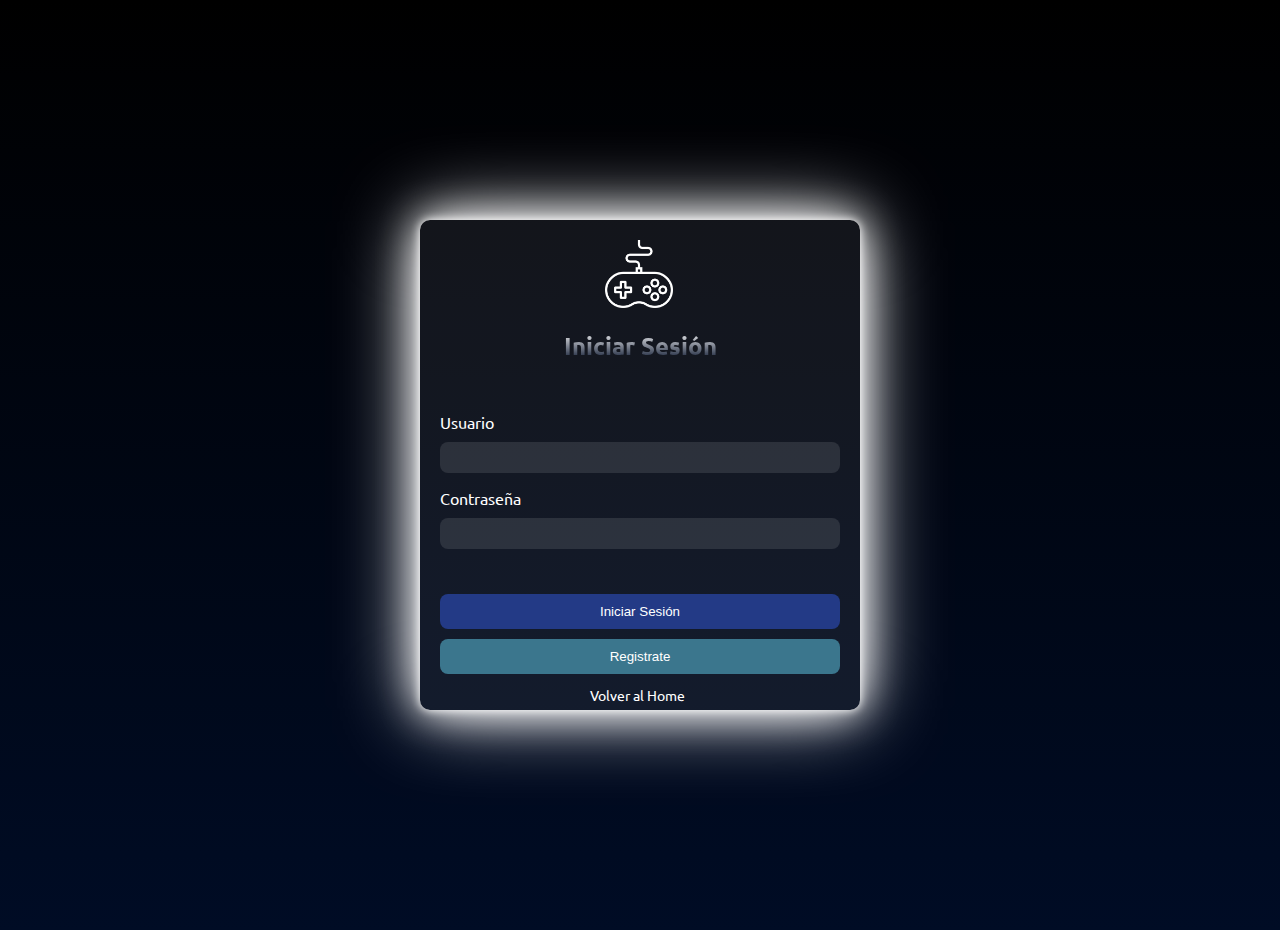
==== login.html @ dcf3b713 "Se agregan estructura y estilos de index, login y registro" ====
<!DOCTYPE html>
<html lang="en">

<head>
    <meta charset="UTF-8" />
    <meta name="viewport" content="width=device-width, initial-scale=1.0" />
    <link rel="stylesheet" href="css/login.css" />
    <link rel="stylesheet" href="css/mediaqueries.css">
    <title>Login</title>
</head>

<body>
    <div class="login-container">
        <img src="./img/LogoJoystick.png" alt="logo" class="logo" />
        <h2>Iniciar Sesión</h2>
        <form>
            <label for="username">Usuario</label>
            <input type="text" id="username" name="username" />

            <label for="password">Contraseña</label>
            <input type="password" id="password" name="password" />

            <a href="index.html"><input type="button" value="Iniciar Sesión" class="button-iniciar" /></a>

            <a href="registro.html"><input type="button" value="Registrate" class="button-registrar" /></a>

            <a class="volver" href="index.html"><span>Volver al Home</span></a>
        </form>
    </div>
</body>

</html>
---- css/login.css ----
@import url("https://fonts.googleapis.com/css2?family=Montserrat:ital,wght@0,100;0,200;0,300;0,400;0,500;0,600;0,700;0,800;0,900;1,100;1,200;1,300;1,400;1,500;1,600;1,700;1,800;1,900&family=Ubuntu:ital,wght@0,300;0,400;0,500;0,700;1,300;1,400;1,500;1,700&display=swap");

body {
  font-family: "Ubuntu", sans-serif;
  background: linear-gradient(to top, #000c25, #000000);
  background-color: #2b2a2a;
  margin: 0;
  padding: 0;
}
.login-container {
  width: 400px;
  height: 450px;
  background-color: #ffffff13;
  box-shadow: 0 0 10px #fff, 0 0 40px #fff, 0 0 80px #fff;
  color: white;
  padding: 20px;
  margin: 220px auto;
  border-radius: 10px;
}

.logo {
  height: 15%;
  margin-left: 165px;
}

.login-container h2 {
  text-align: center;
  margin-bottom: 50px;
  background: linear-gradient(to bottom, #fff, #000c25);
  color: transparent;
  background-clip: text;
  -webkit-background-clip: text;
}

input[type="text"],
input[type="password"] {
  width: 100%;
  padding: 8px;
  margin: 10px 0px 15px 0;
  box-sizing: border-box;
  border-radius: 8px;
  background-color: #ffffff1c;
  color: #fff;
  border: none;
}

.button-iniciar {
  width: 100%;
  margin-top: 30px;
  background-color: #233a86;
  color: white;
  padding: 10px;
  border: none;
  border-radius: 3px;
  cursor: pointer;
  border-radius: 8px;
}

.button-iniciar:hover {
  background-color: #2f4eb4;
}

.button-registrar {
  width: 100%;
  background-color: #3b768d;
  color: white;
  padding: 10px;
  border: none;
  /* border-radius: 3px; */
  cursor: pointer;
  margin-top: 10px;
  margin-bottom: 10px;
  border-radius: 8px;
}

.button-registrar:hover {
  background-color: #4c93af;
}

.volver {
  color: #fff;
  text-decoration: none;
  margin-left: 150px;
  font-size: 14px;
}
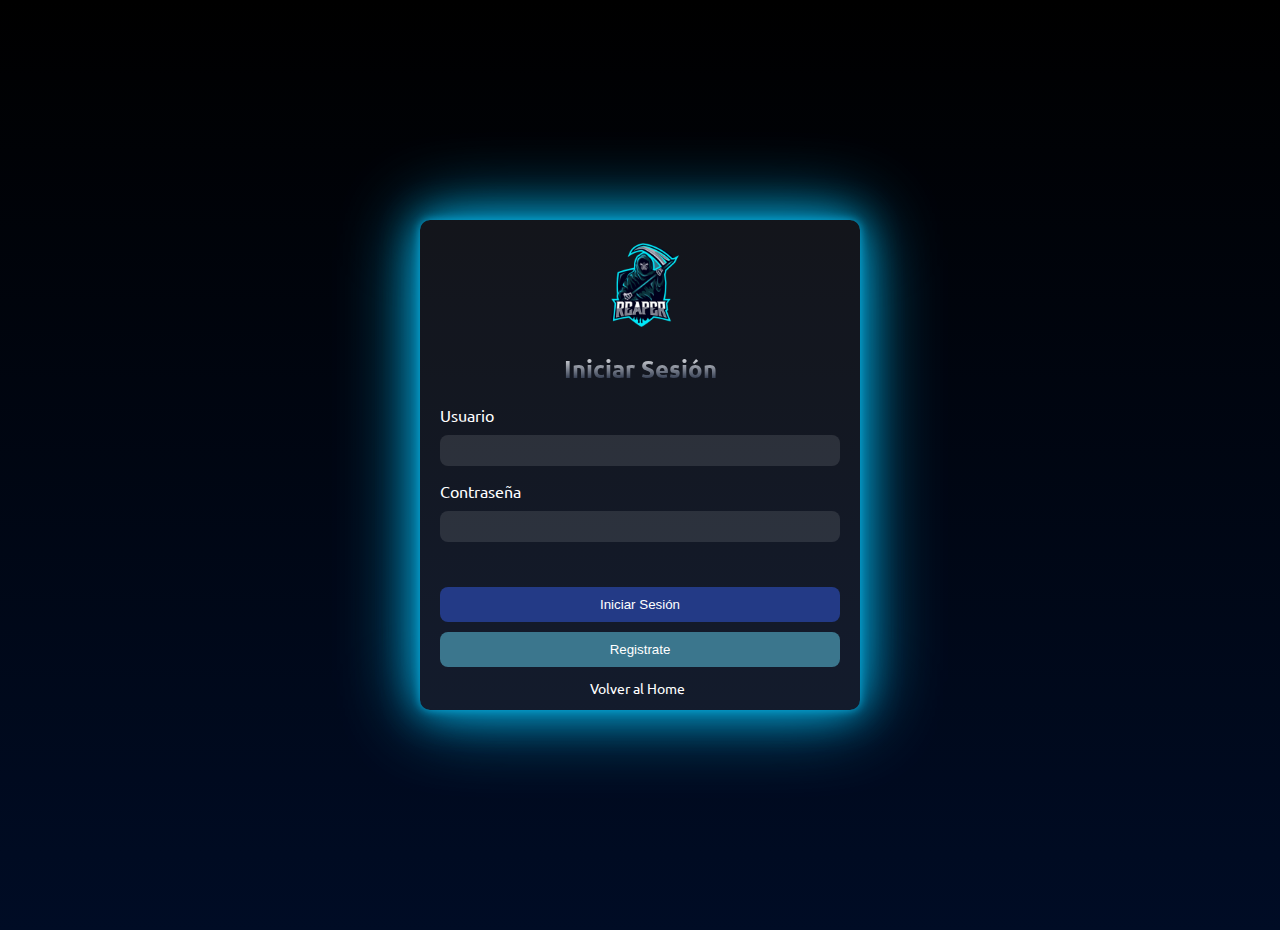
==== commit b51f0f4c: "Se agregaron detalles a las cards e imagenes, se modificaron colores" ====
--- a/login.html
+++ b/login.html
@@ -1,32 +1,34 @@
 <!DOCTYPE html>
 <html lang="en">
-
-<head>
+  <head>
     <meta charset="UTF-8" />
     <meta name="viewport" content="width=device-width, initial-scale=1.0" />
     <link rel="stylesheet" href="css/login.css" />
-    <link rel="stylesheet" href="css/mediaqueries.css">
+    <link rel="stylesheet" href="css/mediaqueries.css" />
     <title>Login</title>
-</head>
+  </head>
 
-<body>
+  <body>
     <div class="login-container">
-        <img src="./img/LogoJoystick.png" alt="logo" class="logo" />
-        <h2>Iniciar Sesión</h2>
-        <form>
-            <label for="username">Usuario</label>
-            <input type="text" id="username" name="username" />
+      <img src="./img/7.png" alt="logo" class="logo" />
+      <h2>Iniciar Sesión</h2>
+      <form>
+        <label for="username">Usuario</label>
+        <input type="text" id="username" name="username" />
 
-            <label for="password">Contraseña</label>
-            <input type="password" id="password" name="password" />
+        <label for="password">Contraseña</label>
+        <input type="password" id="password" name="password" />
 
-            <a href="index.html"><input type="button" value="Iniciar Sesión" class="button-iniciar" /></a>
+        <a href="index.html"
+          ><input type="button" value="Iniciar Sesión" class="button-iniciar"
+        /></a>
 
-            <a href="registro.html"><input type="button" value="Registrate" class="button-registrar" /></a>
+        <a href="registro.html"
+          ><input type="button" value="Registrate" class="button-registrar"
+        /></a>
 
-            <a class="volver" href="index.html"><span>Volver al Home</span></a>
-        </form>
+        <a class="volver" href="index.html"><span>Volver al Home</span></a>
+      </form>
     </div>
-</body>
-
-</html>+  </body>
+</html>
--- a/css/login.css
+++ b/css/login.css
@@ -11,7 +11,7 @@
   width: 400px;
   height: 450px;
   background-color: #ffffff13;
-  box-shadow: 0 0 10px #fff, 0 0 40px #fff, 0 0 80px #fff;
+  box-shadow: 0 0 10px #06a4d4, 0 0 40px #06a4d4, 0 0 80px #06a4d4;
   color: white;
   padding: 20px;
   margin: 220px auto;
@@ -19,13 +19,13 @@
 }
 
 .logo {
-  height: 15%;
-  margin-left: 165px;
+  height: 20%;
+  margin-left: 160px;
 }
 
 .login-container h2 {
   text-align: center;
-  margin-bottom: 50px;
+  margin-bottom: 20px;
   background: linear-gradient(to bottom, #fff, #000c25);
   color: transparent;
   background-clip: text;
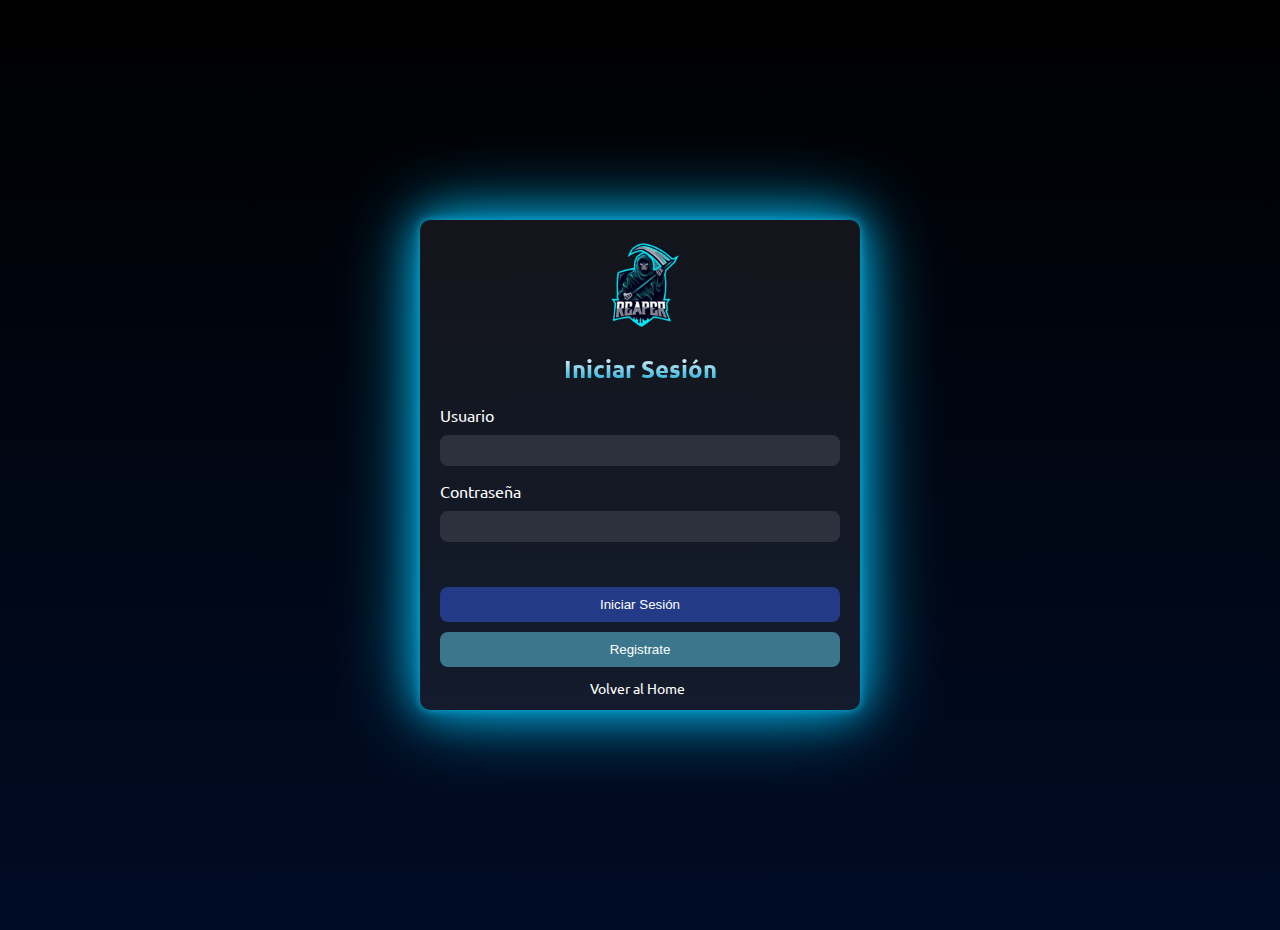
==== commit d68b2abf: "Se agregaron mediaqueries para las diversas medidas de pantalla y dispositivo" ====
--- a/login.html
+++ b/login.html
@@ -5,6 +5,7 @@
     <meta name="viewport" content="width=device-width, initial-scale=1.0" />
     <link rel="stylesheet" href="css/login.css" />
     <link rel="stylesheet" href="css/mediaqueries.css" />
+    <link rel="shorcut icon" href="img/7.png" />
     <title>Login</title>
   </head>
 
--- a/css/login.css
+++ b/css/login.css
@@ -26,7 +26,7 @@
 .login-container h2 {
   text-align: center;
   margin-bottom: 20px;
-  background: linear-gradient(to bottom, #fff, #000c25);
+  background: linear-gradient(to bottom, #fff, #06a4d4);
   color: transparent;
   background-clip: text;
   -webkit-background-clip: text;
--- a/css/mediaqueries.css
+++ b/css/mediaqueries.css
@@ -0,0 +1,944 @@
+@media (max-width: 1780px) {
+  #hero {
+    display: flex;
+    justify-content: center;
+    align-items: center;
+    background-image: url("../img/Fondo9.jpg");
+    background-repeat: no-repeat;
+    background-size: cover;
+    background-position: center;
+    height: 800px;
+    width: auto;
+  }
+
+  .cards-conteiner {
+    display: none;
+  }
+}
+
+@media (max-width: 1500px) {
+  #hero {
+    /* margin-top: 65px; */
+    display: flex;
+    justify-content: center;
+    align-items: center;
+    background-image: url("../img/Fondo9.jpg");
+    background-repeat: no-repeat;
+    background-size: cover;
+    background-position: center;
+    height: 800px;
+    width: auto;
+    /* border: 1px solid #ff0000; */
+  }
+
+  .cards-conteiner {
+    display: none;
+  }
+}
+
+@media (max-width: 1300px) {
+  #hero {
+    /* margin-top: 65px; */
+    display: flex;
+    justify-content: center;
+    align-items: center;
+    background-image: url("../img/Fondo9.jpg");
+    background-repeat: no-repeat;
+    background-size: cover;
+    background-position: center;
+    height: 700px;
+    width: auto;
+    /* border: 1px solid #ff0000; */
+  }
+
+  .cards-conteiner {
+    display: none;
+  }
+}
+
+@media (max-width: 1100px) {
+  #hero {
+    /* margin-top: 65px; */
+    display: flex;
+    justify-content: center;
+    align-items: center;
+    background-image: url("../img/Fondo9.jpg");
+    background-repeat: no-repeat;
+    background-size: cover;
+    background-position: center;
+    height: 600px;
+    width: auto;
+    /* border: 1px solid #ff0000; */
+  }
+
+  .registro-container {
+    width: 70%;
+    height: 100%;
+
+    background-color: #ffffff13;
+    filter: drop-shadow(1px 1px 1px #6b6b6b);
+    color: white;
+    padding: 30px;
+    margin: 96px auto;
+    border-radius: 10px;
+  }
+
+  .cards-conteiner {
+    display: none;
+  }
+
+  .contacto-container {
+    /* border: 4px solid #b3ff03; */
+    display: flex;
+    justify-content: space-around;
+    flex-direction: row;
+    flex-wrap: wrap;
+    width: 100%;
+  }
+
+  .contacto-form {
+    display: flex;
+    justify-content: center;
+    flex-direction: column;
+    margin: 0 auto;
+    width: 78%;
+  }
+
+  .contacto-redes {
+    width: 35%;
+    margin: 80px auto 10px auto;
+    /* margin: 0 auto; */
+    /* border: 4px solid #b3ff03; */
+  }
+
+  .contacto-redes span {
+    position: absolute;
+    margin-left: 20px;
+    margin-top: 5px;
+    /* border: 4px solid #03fff2; */
+  }
+
+  .contacto-redes img {
+    height: 30px;
+    width: 30px;
+    /* margin-left: 10px; */
+    /* border: 4px solid #03fff2; */
+  }
+
+  .contacto-redes h3 {
+    color: white;
+    margin-bottom: 10px;
+    padding-left: 10px;
+    font-weight: bold;
+    text-align: center;
+    /* border: 4px solid #03fff2; */
+  }
+
+  .contacto-redes li {
+    color: white;
+    margin: 10px auto;
+    list-style-type: none;
+    /* border: 4px solid #03fff2; */
+  }
+
+  .redes-sociales {
+    display: flex;
+    justify-content: center;
+    flex-direction: row;
+    margin: 0 auto;
+    /* border: 4px solid #03fff2; */
+  }
+
+  .bt-enviar {
+    border-radius: 8px;
+    width: 100px;
+    margin: 20px auto;
+    background-color: #ffffff1c;
+    color: #fff;
+    border: none;
+    cursor: pointer;
+    /* border: 4px solid #03fff2; */
+  }
+
+  .bt-enviar:hover {
+    color: #000000;
+    background-color: #fff;
+  }
+}
+
+@media (max-width: 950px) {
+  .contacto-redes {
+    width: 30%;
+    margin: 80px auto 10px auto;
+  }
+}
+
+@media (max-width: 992px) {
+  #menu-toggle {
+    display: none;
+  }
+
+  .menu-label {
+    display: flex;
+    order: 2;
+  }
+
+  .menu-label img {
+    height: 20px;
+    width: 25px;
+  }
+
+  .navbar {
+    gap: 30px;
+  }
+
+  .navbar-list {
+    position: absolute;
+    top: 65px;
+    width: 90%;
+    left: 5%;
+    right: 5%;
+    flex-direction: column;
+    align-items: flex-start;
+    background-color: #000c25;
+    border: 2px solid #06a4d4;
+    border-top: 0;
+    padding: 45px 30px;
+    border-radius: 0 0 15px 15px;
+    /* display: none; */
+    z-index: 2;
+    transform: translateX(200%);
+    transition: all 0.5s ease;
+  }
+
+  #menu-toggle:checked ~ .navbar-list {
+    transform: translateX(0);
+    display: flex;
+  }
+}
+
+@media (max-width: 940px) {
+  .card-info-conteiner {
+    /* border: 4px solid #ff7403; */
+    background: #302f2f5d;
+    display: flex;
+    flex-wrap: wrap;
+    justify-content: center;
+    align-items: center;
+    margin: 0 auto;
+    width: 45%;
+    height: 100%;
+    max-width: 900px;
+    border-radius: 8px;
+    background: linear-gradient(to top, #06a4d4, #000000);
+    background-repeat: no-repeat;
+    background-size: 300%;
+    background-position: center;
+  }
+
+  .card-info-conteiner img {
+    /* border: 4px solid #ff7403; */
+    max-width: 100%;
+    max-height: 250px;
+    /* margin: 28px 50px 0px 32px; */
+  }
+
+  .card-info-1 ul,
+  .card-info-2 ul,
+  .card-info-3 ul,
+  .card-info-4 ul,
+  .card-info-5 ul {
+    width: 90%;
+    margin-left: 5%;
+    font-weight: 400;
+    color: #f5f5f5;
+    /* border: 4px solid #b3ff03; */
+  }
+
+  .card-info-1 h3,
+  .card-info-2 h3,
+  .card-info-3 h3,
+  .card-info-4 h3,
+  .card-info-5 h3 {
+    width: 40%;
+    margin-left: 30%;
+    margin-bottom: 10px;
+    text-align: center;
+    color: #fff;
+    font-weight: bold;
+    background: linear-gradient(to bottom, #fff, #000000);
+    text-shadow: 0 0 1px #06a4d4, 0 0 10px #000000;
+    color: transparent;
+    background-clip: text;
+    -webkit-background-clip: text;
+    /* border: 4px solid #b3ff03; */
+  }
+}
+
+@media (max-width: 900px) {
+  #hero {
+    /* margin-top: 65px; */
+    display: flex;
+    justify-content: center;
+    align-items: center;
+    background-image: url("../img/Fondo9.jpg");
+    background-repeat: no-repeat;
+    background-size: cover;
+    background-position: center;
+    height: 500px;
+    width: auto;
+    /* border: 1px solid #ff0000; */
+  }
+
+  /*---------- Cards ----------*/
+
+  .card-info-conteiner {
+    /* border: 4px solid #ff7403; */
+    background: #302f2f5d;
+    display: flex;
+    flex-wrap: wrap;
+    justify-content: center;
+    align-items: center;
+    margin: 0 auto;
+    width: 50%;
+    height: 100%;
+    max-width: 900px;
+    border-radius: 8px;
+    background: linear-gradient(to top, #06a4d4, #000000);
+    background-repeat: no-repeat;
+    background-size: 300%;
+    background-position: center;
+  }
+
+  .card-info-conteiner img {
+    /* border: 4px solid #ff7403; */
+    max-width: 100%;
+    max-height: 250px;
+    /* margin: 28px 50px 0px 32px; */
+  }
+
+  .card-info-1 ul,
+  .card-info-2 ul,
+  .card-info-3 ul,
+  .card-info-4 ul,
+  .card-info-5 ul {
+    width: 90%;
+    margin-left: 5%;
+    font-weight: 400;
+    color: #f5f5f5;
+    /* border: 4px solid #b3ff03; */
+  }
+
+  .card-info-1 h3,
+  .card-info-2 h3,
+  .card-info-3 h3,
+  .card-info-4 h3,
+  .card-info-5 h3 {
+    width: 40%;
+    margin-left: 30%;
+    margin-bottom: 10px;
+    text-align: center;
+    color: #fff;
+    font-weight: bold;
+    background: linear-gradient(to bottom, #fff, #000000);
+    text-shadow: 0 0 1px #06a4d4, 0 0 10px #000000;
+    color: transparent;
+    background-clip: text;
+    -webkit-background-clip: text;
+    /* border: 4px solid #b3ff03; */
+  }
+
+  .contacto-container {
+    /* border: 4px solid #b3ff03; */
+    display: flex;
+    justify-content: space-around;
+    flex-direction: row;
+    flex-wrap: wrap;
+    width: 100%;
+    /* margin: 0 auto; */
+  }
+  .contacto-form {
+    display: flex;
+    justify-content: center;
+    flex-direction: column;
+    margin: 0 auto;
+    width: 80%;
+  }
+
+  .contacto-redes {
+    width: 35%;
+    margin: 80px auto 10px auto;
+  }
+}
+
+@media (max-width: 800px) {
+  #hero {
+    /* margin-top: 65px; */
+    display: flex;
+    justify-content: center;
+    align-items: center;
+    background-image: url("../img/Fondo9.jpg");
+    background-repeat: no-repeat;
+    background-size: cover;
+    background-position: center;
+    height: 500px;
+    width: auto;
+    /* border: 1px solid #ff0000; */
+  }
+
+  #cards h2 {
+    display: none;
+  }
+
+  .cards-conteiner {
+    display: none;
+  }
+
+  .card-info-conteiner {
+    /* border: 4px solid #ff7403; */
+    background: #302f2f5d;
+    display: flex;
+    flex-wrap: wrap;
+    justify-content: center;
+    align-items: center;
+    margin: 0 auto;
+    width: 50%;
+    height: 100%;
+    max-width: 900px;
+    border-radius: 8px;
+    background: linear-gradient(to top, #06a4d4, #000000);
+    background-repeat: no-repeat;
+    background-size: 300%;
+    background-position: center;
+  }
+
+  .card-info-conteiner img {
+    /* border: 4px solid #ff7403; */
+    max-width: 100%;
+    max-height: 250px;
+    /* margin: 28px 50px 0px 32px; */
+  }
+
+  .card-info-1 ul,
+  .card-info-2 ul,
+  .card-info-3 ul,
+  .card-info-4 ul,
+  .card-info-5 ul {
+    width: 90%;
+    margin-left: 5%;
+    font-weight: 400;
+    color: #f5f5f5;
+    /* border: 4px solid #b3ff03; */
+  }
+
+  .card-info-1 h3,
+  .card-info-2 h3,
+  .card-info-3 h3,
+  .card-info-4 h3,
+  .card-info-5 h3 {
+    width: 40%;
+    margin-left: 30%;
+    margin-bottom: 10px;
+    text-align: center;
+    color: #fff;
+    font-weight: bold;
+    background: linear-gradient(to bottom, #fff, #000000);
+    text-shadow: 0 0 1px #06a4d4, 0 0 10px #000000;
+    color: transparent;
+    background-clip: text;
+    -webkit-background-clip: text;
+    /* border: 4px solid #b3ff03; */
+  }
+
+  .contacto-container {
+    /* border: 4px solid #b3ff03; */
+    display: flex;
+    justify-content: space-around;
+    flex-direction: row;
+    flex-wrap: wrap;
+    width: 100%;
+    /* margin: 0 auto; */
+  }
+  .contacto-form {
+    display: flex;
+    justify-content: center;
+    flex-direction: column;
+    margin: 0 auto;
+    width: 80%;
+  }
+
+  .contacto-redes {
+    width: 35%;
+    margin: 80px auto 10px auto;
+  }
+}
+
+@media (max-width: 730px) {
+  #hero {
+    /* margin-top: 65px; */
+    display: flex;
+    justify-content: center;
+    align-items: center;
+    background-image: url("../img/Fondo9.jpg");
+    background-repeat: no-repeat;
+    background-size: cover;
+    background-position: center;
+    height: 400px;
+    width: auto;
+    /* border: 1px solid #ff0000; */
+  }
+
+  .hero-info h1 {
+    display: flex;
+    justify-content: center;
+    align-items: center;
+    font-size: 50px;
+    width: fit-content;
+    margin: 0 auto;
+    color: white;
+  }
+
+  .hero-info p {
+    display: flex;
+    justify-content: center;
+    align-items: center;
+    text-align: center;
+    margin: 0 auto;
+    width: 80%;
+    font-size: 18px;
+    font-weight: bold;
+    color: white;
+  }
+
+  .registro-container {
+    width: 70%;
+    height: 100%;
+
+    background-color: #ffffff13;
+    filter: drop-shadow(1px 1px 1px #6b6b6b);
+    color: white;
+    padding: 30px;
+    margin: 96px auto;
+    border-radius: 10px;
+  }
+
+  .registro-form {
+    width: 85%;
+    margin: auto;
+  }
+
+  .card-info-conteiner {
+    /* border: 4px solid #ff7403; */
+    background: #302f2f5d;
+    display: flex;
+    flex-wrap: wrap;
+    justify-content: center;
+    align-items: center;
+    margin: 0 auto;
+    width: 50%;
+    height: 100%;
+    max-width: 900px;
+    border-radius: 8px;
+    background: linear-gradient(to top, #06a4d4, #000000);
+    background-repeat: no-repeat;
+    background-size: 300%;
+    background-position: center;
+  }
+  .card-info-conteiner img {
+    /* border: 4px solid #ff7403; */
+    max-width: 100%;
+    max-height: 250px;
+    /* margin: 28px 50px 0px 32px; */
+  }
+
+  .card-info-1 ul,
+  .card-info-2 ul,
+  .card-info-3 ul,
+  .card-info-4 ul,
+  .card-info-5 ul {
+    width: 90%;
+    margin-left: 5%;
+    font-weight: 400;
+    color: #f5f5f5;
+    /* border: 4px solid #b3ff03; */
+  }
+
+  .card-info-1 h3,
+  .card-info-2 h3,
+  .card-info-3 h3,
+  .card-info-4 h3,
+  .card-info-5 h3 {
+    width: 40%;
+    margin-left: 30%;
+    margin-bottom: 10px;
+    text-align: center;
+    color: #fff;
+    font-weight: bold;
+    background: linear-gradient(to bottom, #fff, #000000);
+    text-shadow: 0 0 1px #06a4d4, 0 0 10px #000000;
+    color: transparent;
+    background-clip: text;
+    -webkit-background-clip: text;
+    /* border: 4px solid #b3ff03; */
+  }
+
+  .contacto-redes {
+    width: 41%;
+    margin: 80px auto 10px auto;
+  }
+}
+
+@media (max-width: 600px) {
+  #hero {
+    /* margin-top: 65px; */
+    display: flex;
+    justify-content: center;
+    align-items: center;
+    background-image: url("../img/Fondo9.jpg");
+    background-repeat: no-repeat;
+    background-size: cover;
+    background-position: center;
+    height: 300px;
+    width: auto;
+    /* border: 1px solid #ff0000; */
+  }
+
+  .hero-info h1 {
+    display: flex;
+    justify-content: center;
+    align-items: center;
+    font-size: 30px;
+    width: fit-content;
+    margin: 0 auto;
+    color: white;
+  }
+
+  .hero-info p {
+    display: flex;
+    justify-content: center;
+    align-items: center;
+    text-align: center;
+    margin: 0 auto;
+    width: 95%;
+    font-size: 16px;
+    font-weight: bold;
+    color: white;
+  }
+
+  .card-info-conteiner {
+    /* border: 4px solid #ff7403; */
+    background: #302f2f5d;
+    display: flex;
+    flex-wrap: wrap;
+    justify-content: center;
+    align-items: center;
+    margin: 0 auto;
+    width: 65%;
+    height: 100%;
+    max-width: 900px;
+    border-radius: 8px;
+    background: linear-gradient(to top, #06a4d4, #000000);
+    background-repeat: no-repeat;
+    background-size: 300%;
+    background-position: center;
+  }
+  .card-info-conteiner img {
+    /* border: 4px solid #ff7403; */
+    max-width: 100%;
+    max-height: 250px;
+    /* margin: 28px 50px 0px 32px; */
+  }
+
+  .card-info-1 {
+    /* border: 4px solid #b3ff03; */
+    display: inline-block;
+    width: 100%;
+    max-width: 600px;
+  }
+
+  .card-info-1 ul,
+  .card-info-2 ul,
+  .card-info-3 ul,
+  .card-info-4 ul,
+  .card-info-5 ul {
+    width: 90%;
+    margin-left: 5%;
+    font-weight: 400;
+    color: #f5f5f5;
+    /* border: 4px solid #b3ff03; */
+  }
+
+  .card-info-1 h3,
+  .card-info-2 h3,
+  .card-info-3 h3,
+  .card-info-4 h3,
+  .card-info-5 h3 {
+    width: 40%;
+    margin-left: 30%;
+    margin-bottom: 10px;
+    text-align: center;
+    color: #fff;
+    font-weight: bold;
+    background: linear-gradient(to bottom, #fff, #000000);
+    text-shadow: 0 0 1px #06a4d4, 0 0 10px #000000;
+    color: transparent;
+    background-clip: text;
+    -webkit-background-clip: text;
+    /* border: 4px solid #b3ff03; */
+  }
+
+  .contacto-redes {
+    width: 50%;
+    margin: 80px auto 10px auto;
+  }
+}
+
+@media (max-width: 500px) {
+  #hero {
+    /* margin-top: 65px; */
+    display: flex;
+    justify-content: center;
+    align-items: center;
+    background-image: url("../img/Fondo9.jpg");
+    background-repeat: no-repeat;
+    background-size: cover;
+    background-position: center;
+    height: 200px;
+    width: auto;
+    /* border: 1px solid #ff0000; */
+  }
+
+  .hero-info h1 {
+    display: flex;
+    justify-content: center;
+    align-items: center;
+    font-size: 30px;
+    width: fit-content;
+    margin: 0 auto;
+    color: white;
+  }
+
+  .hero-info p {
+    display: flex;
+    justify-content: center;
+    align-items: center;
+    text-align: center;
+    margin: 0 auto;
+    width: 95%;
+    font-size: 10px;
+    font-weight: bold;
+    color: white;
+  }
+
+  .card-info-conteiner {
+    /* border: 4px solid #ff7403; */
+    background: #302f2f5d;
+    display: flex;
+    flex-wrap: wrap;
+    justify-content: center;
+    align-items: center;
+    margin: 0 auto;
+    width: 77%;
+    height: 100%;
+    max-width: 900px;
+    border-radius: 8px;
+    background: linear-gradient(to top, #06a4d4, #000000);
+    background-repeat: no-repeat;
+    background-size: 300%;
+    background-position: center;
+  }
+  .card-info-conteiner img {
+    /* border: 4px solid #ff7403; */
+    max-width: 100%;
+    max-height: 250px;
+    /* margin: 28px 50px 0px 32px; */
+  }
+
+  .card-info-1 {
+    /* border: 4px solid #b3ff03; */
+    display: inline-block;
+    width: 100%;
+    max-width: 600px;
+  }
+
+  .card-info-1 ul,
+  .card-info-2 ul,
+  .card-info-3 ul,
+  .card-info-4 ul,
+  .card-info-5 ul {
+    width: 90%;
+    margin-left: 5%;
+    font-weight: 400;
+    color: #f5f5f5;
+    /* border: 4px solid #b3ff03; */
+  }
+
+  .card-info-1 h3,
+  .card-info-2 h3,
+  .card-info-3 h3,
+  .card-info-4 h3,
+  .card-info-5 h3 {
+    width: 40%;
+    margin-left: 30%;
+    margin-bottom: 10px;
+    text-align: center;
+    color: #fff;
+    font-weight: bold;
+    background: linear-gradient(to bottom, #fff, #000000);
+    text-shadow: 0 0 1px #06a4d4, 0 0 10px #000000;
+    color: transparent;
+    background-clip: text;
+    -webkit-background-clip: text;
+    /* border: 4px solid #b3ff03; */
+  }
+
+  .contacto-redes {
+    width: 60%;
+    margin: 80px auto 10px auto;
+  }
+
+  .login-container {
+    width: 85%;
+    height: 450px;
+    background-color: #ffffff13;
+    filter: drop-shadow(1px 1px 1px #6b6b6b);
+    color: white;
+    padding: 20px;
+    margin: 220px auto;
+    border-radius: 10px;
+    box-shadow: 0 0 10px #06a4d4, 0 0 40px #06a4d4, 0 0 80px #06a4d4;
+  }
+}
+
+@media (max-width: 460px) {
+  .login-container {
+    width: 85%;
+    height: 450px;
+    background-color: #ffffff13;
+    filter: drop-shadow(1px 1px 1px #6b6b6b);
+    color: white;
+    padding: 20px;
+    margin: 220px auto;
+    box-shadow: 0 0 10px #06a4d4, 0 0 40px #06a4d4, 0 0 80px #06a4d4;
+  }
+
+  .logo-login {
+    height: 15%;
+    margin-left: 40%;
+  }
+
+  .volver {
+    color: #fff;
+    text-decoration: none;
+    margin-left: 36%;
+    font-size: 14px;
+  }
+
+  .card-info-conteiner {
+    /* border: 4px solid #ff7403; */
+    background: #302f2f5d;
+    display: flex;
+    flex-wrap: wrap;
+    justify-content: center;
+    align-items: center;
+    margin: 0 auto;
+    width: 77%;
+    height: 100%;
+    max-width: 900px;
+    border-radius: 8px;
+    background: linear-gradient(to top, #06a4d4, #000000);
+    background-repeat: no-repeat;
+    background-size: 300%;
+    background-position: center;
+  }
+
+  .card-info-1 ul,
+  .card-info-2 ul,
+  .card-info-3 ul,
+  .card-info-4 ul,
+  .card-info-5 ul {
+    width: 90%;
+    margin-left: 5%;
+    font-weight: 400;
+    color: #f5f5f5;
+    /* border: 4px solid #b3ff03; */
+  }
+
+  .card-info-1 h3,
+  .card-info-2 h3,
+  .card-info-3 h3,
+  .card-info-4 h3,
+  .card-info-5 h3 {
+    width: 40%;
+    margin-left: 30%;
+    margin-bottom: 10px;
+    text-align: center;
+    color: #fff;
+    font-weight: bold;
+    background: linear-gradient(to bottom, #fff, #000000);
+    text-shadow: 0 0 1px #06a4d4, 0 0 10px #000000;
+    color: transparent;
+    background-clip: text;
+    -webkit-background-clip: text;
+    /* border: 4px solid #b3ff03; */
+  }
+}
+
+@media (max-width: 400px) {
+  .card-info-conteiner {
+    /* border: 4px solid #ff7403; */
+    background: #302f2f5d;
+    display: flex;
+    flex-wrap: wrap;
+    justify-content: center;
+    align-items: center;
+    margin: 0 auto;
+    width: 85%;
+    height: 100%;
+    max-width: 900px;
+    border-radius: 8px;
+    /* background-image: url("../Img/FondoDotaC.jpg"); */
+    background: linear-gradient(to top, #06a4d4, #000000);
+    background-repeat: no-repeat;
+    background-size: 300%;
+    background-position: center;
+  }
+
+  .card-info-1 {
+    /* border: 4px solid #b3ff03; */
+    display: inline-block;
+    width: 100%;
+    max-width: 600px;
+  }
+
+  .card-info-1 ul,
+  .card-info-2 ul,
+  .card-info-3 ul,
+  .card-info-4 ul,
+  .card-info-5 ul {
+    width: 90%;
+    margin-left: 5%;
+    font-weight: 400;
+    color: #f5f5f5;
+    /* border: 4px solid #b3ff03; */
+  }
+
+  .card-info-1 h3,
+  .card-info-2 h3,
+  .card-info-3 h3,
+  .card-info-4 h3,
+  .card-info-5 h3 {
+    width: 40%;
+    margin-left: 30%;
+    margin-bottom: 10px;
+    text-align: center;
+    color: #fff;
+    font-weight: bold;
+    background: linear-gradient(to bottom, #fff, #000000);
+    text-shadow: 0 0 1px #06a4d4, 0 0 10px #000000;
+    color: transparent;
+    background-clip: text;
+    -webkit-background-clip: text;
+    /* border: 4px solid #b3ff03; */
+  }
+}
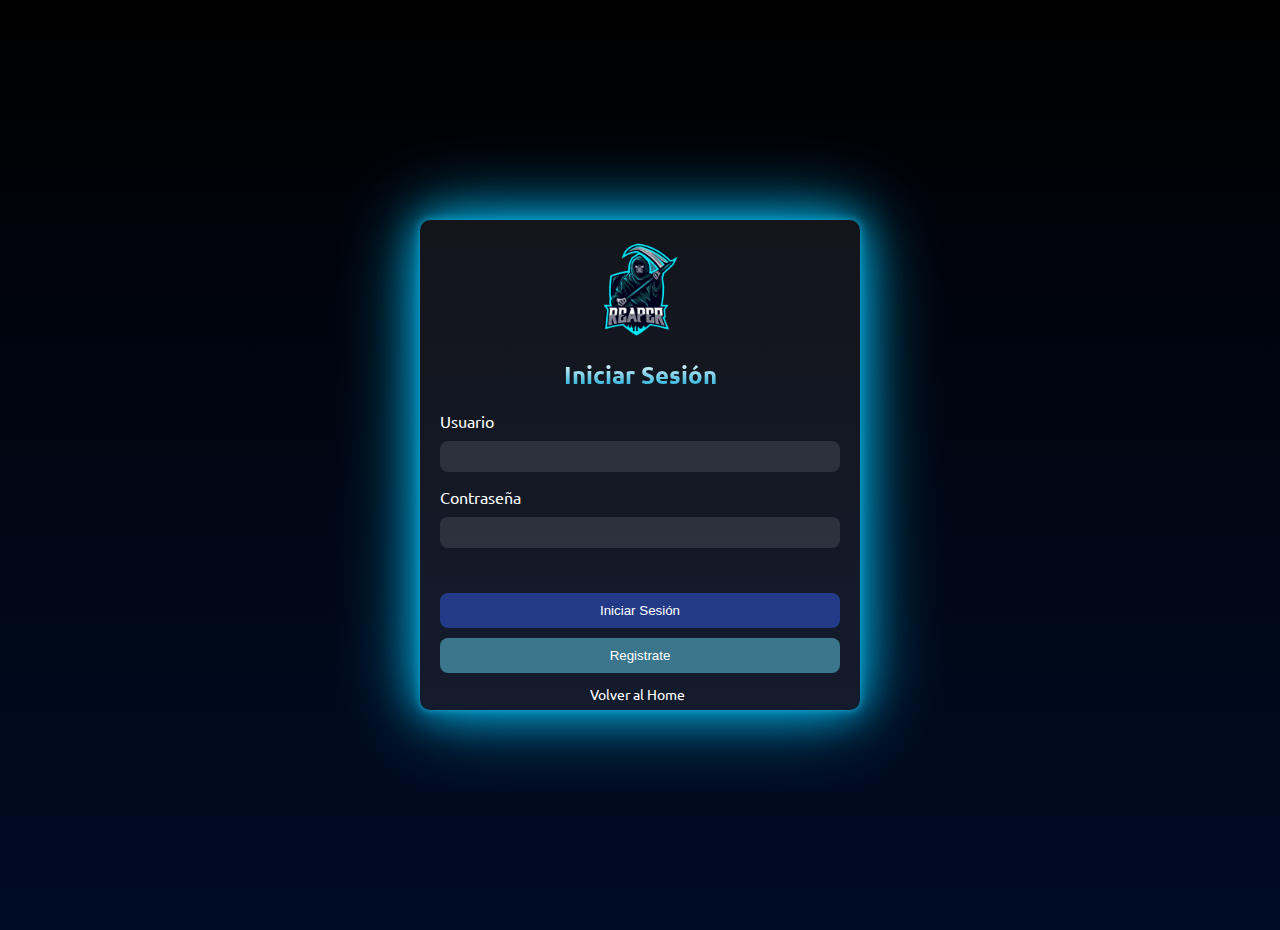
==== commit 474734cd: "Modificacion logo Login" ====
--- a/login.html
+++ b/login.html
@@ -11,7 +11,7 @@
 
   <body>
     <div class="login-container">
-      <img src="./img/7.png" alt="logo" class="logo" />
+      <img src="./img/7.png" alt="logo" class="logo-login" />
       <h2>Iniciar Sesión</h2>
       <form>
         <label for="username">Usuario</label>
--- a/css/login.css
+++ b/css/login.css
@@ -18,9 +18,13 @@
   border-radius: 10px;
 }
 
-.logo {
-  height: 20%;
-  margin-left: 160px;
+.logo-login {
+  height: 22%;
+  display: flex;
+  justify-content: center;
+  align-items: center;
+  margin: 0 auto;
+  /* border: 4px solid #b3ff03; */
 }
 
 .login-container h2 {
--- a/css/mediaqueries.css
+++ b/css/mediaqueries.css
@@ -170,6 +170,22 @@
   .contacto-redes {
     width: 30%;
     margin: 80px auto 10px auto;
+  }
+
+  .bt-enviar {
+    border-radius: 8px;
+    width: 100px;
+    margin: 20px auto;
+    background-color: #ffffff1c;
+    color: #fff;
+    border: none;
+    cursor: pointer;
+    /* border: 4px solid #03fff2; */
+  }
+
+  .bt-enviar:hover {
+    color: #000000;
+    background-color: #fff;
   }
 }
 
@@ -225,7 +241,7 @@
     flex-wrap: wrap;
     justify-content: center;
     align-items: center;
-    margin: 0 auto;
+    margin: 0 20px;
     width: 45%;
     height: 100%;
     max-width: 900px;
@@ -267,7 +283,7 @@
     color: #fff;
     font-weight: bold;
     background: linear-gradient(to bottom, #fff, #000000);
-    text-shadow: 0 0 1px #06a4d4, 0 0 10px #000000;
+    text-shadow: 0 0 1px #fff, 0 0 10px #000000;
     color: transparent;
     background-clip: text;
     -webkit-background-clip: text;
@@ -285,7 +301,7 @@
     background-repeat: no-repeat;
     background-size: cover;
     background-position: center;
-    height: 500px;
+    height: 600px;
     width: auto;
     /* border: 1px solid #ff0000; */
   }
@@ -341,7 +357,7 @@
     color: #fff;
     font-weight: bold;
     background: linear-gradient(to bottom, #fff, #000000);
-    text-shadow: 0 0 1px #06a4d4, 0 0 10px #000000;
+    text-shadow: 0 0 1px #fff, 0 0 10px #000000;
     color: transparent;
     background-clip: text;
     -webkit-background-clip: text;
@@ -443,7 +459,7 @@
     color: #fff;
     font-weight: bold;
     background: linear-gradient(to bottom, #fff, #000000);
-    text-shadow: 0 0 1px #06a4d4, 0 0 10px #000000;
+    text-shadow: 0 0 1px #fff, 0 0 10px #000000;
     color: transparent;
     background-clip: text;
     -webkit-background-clip: text;
@@ -483,7 +499,7 @@
     background-repeat: no-repeat;
     background-size: cover;
     background-position: center;
-    height: 400px;
+    height: 500px;
     width: auto;
     /* border: 1px solid #ff0000; */
   }
@@ -575,7 +591,7 @@
     color: #fff;
     font-weight: bold;
     background: linear-gradient(to bottom, #fff, #000000);
-    text-shadow: 0 0 1px #06a4d4, 0 0 10px #000000;
+    text-shadow: 0 0 1px #fff, 0 0 10px #000000;
     color: transparent;
     background-clip: text;
     -webkit-background-clip: text;
@@ -598,7 +614,7 @@
     background-repeat: no-repeat;
     background-size: cover;
     background-position: center;
-    height: 300px;
+    height: 500px;
     width: auto;
     /* border: 1px solid #ff0000; */
   }
@@ -680,7 +696,7 @@
     color: #fff;
     font-weight: bold;
     background: linear-gradient(to bottom, #fff, #000000);
-    text-shadow: 0 0 1px #06a4d4, 0 0 10px #000000;
+    text-shadow: 0 0 1px #fff, 0 0 10px #000000;
     color: transparent;
     background-clip: text;
     -webkit-background-clip: text;
@@ -703,7 +719,7 @@
     background-repeat: no-repeat;
     background-size: cover;
     background-position: center;
-    height: 200px;
+    height: 500px;
     width: auto;
     /* border: 1px solid #ff0000; */
   }
@@ -785,7 +801,7 @@
     color: #fff;
     font-weight: bold;
     background: linear-gradient(to bottom, #fff, #000000);
-    text-shadow: 0 0 1px #06a4d4, 0 0 10px #000000;
+    text-shadow: 0 0 1px #fff, 0 0 10px #000000;
     color: transparent;
     background-clip: text;
     -webkit-background-clip: text;
@@ -798,13 +814,13 @@
   }
 
   .login-container {
-    width: 85%;
+    width: 80%;
     height: 450px;
     background-color: #ffffff13;
     filter: drop-shadow(1px 1px 1px #6b6b6b);
     color: white;
     padding: 20px;
-    margin: 220px auto;
+    margin: 150px auto;
     border-radius: 10px;
     box-shadow: 0 0 10px #06a4d4, 0 0 40px #06a4d4, 0 0 80px #06a4d4;
   }
@@ -818,13 +834,8 @@
     filter: drop-shadow(1px 1px 1px #6b6b6b);
     color: white;
     padding: 20px;
-    margin: 220px auto;
+    margin: 150px auto;
     box-shadow: 0 0 10px #06a4d4, 0 0 40px #06a4d4, 0 0 80px #06a4d4;
-  }
-
-  .logo-login {
-    height: 15%;
-    margin-left: 40%;
   }
 
   .volver {
@@ -876,7 +887,7 @@
     color: #fff;
     font-weight: bold;
     background: linear-gradient(to bottom, #fff, #000000);
-    text-shadow: 0 0 1px #06a4d4, 0 0 10px #000000;
+    text-shadow: 0 0 1px #fff, 0 0 10px #000000;
     color: transparent;
     background-clip: text;
     -webkit-background-clip: text;
@@ -935,10 +946,30 @@
     color: #fff;
     font-weight: bold;
     background: linear-gradient(to bottom, #fff, #000000);
-    text-shadow: 0 0 1px #06a4d4, 0 0 10px #000000;
+    text-shadow: 0 0 1px #fff, 0 0 10px #000000;
     color: transparent;
     background-clip: text;
     -webkit-background-clip: text;
     /* border: 4px solid #b3ff03; */
   }
-}
+
+  .login-container {
+    width: 80%;
+    height: 450px;
+    background-color: #ffffff13;
+    filter: drop-shadow(1px 1px 1px #6b6b6b);
+    color: white;
+    padding: 20px;
+    margin: 150px auto;
+    box-shadow: 0 0 10px #06a4d4, 0 0 40px #06a4d4, 0 0 80px #06a4d4;
+  }
+
+  .logo-login {
+    height: 22%;
+    display: flex;
+    justify-content: center;
+    align-items: center;
+    margin: 0 auto;
+    /* border: 4px solid #b3ff03; */
+  }
+}
